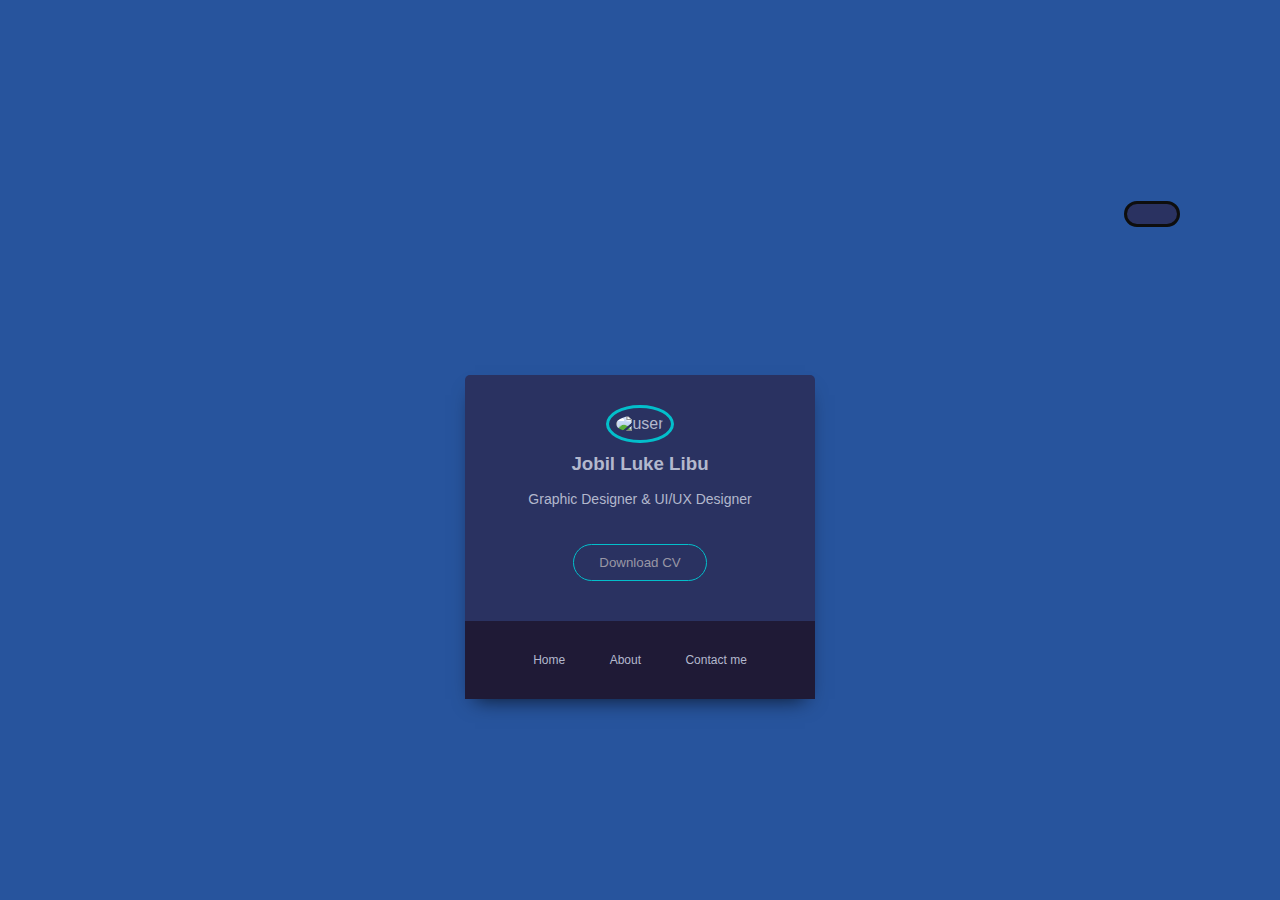
==== profile_card.html @ ff050f33 "Add files via upload" ====
<!DOCTYPE html>
<html lang="en">
<head>
    <meta charset="utf-8">
    <meta name="viewport" content="width=device-width, initial-scale=1">
    <title>Profile Card Website</title>
    <link rel="stylesheet" href="style1.css">
</head>
<body>
    <button id="toggle"></button>
    <div class="card-container">
        <img class="round" src="https://www.pngall.com/wp-content/uploads/12/Avatar-Profile-Vector-PNG-File.png" alt="user" />
        <h3>Jobil Luke Libu</h3>
        <p>Graphic Designer & UI/UX Designer</p>
        <div class="buttons">
            <a href="https://www.google.com/" target="_blank">
                <button>Download CV</button>
            </a>
        </div>
        <div class="skills">
            <ul>
                <li>Home</li>
                <li>About</li>
                <li>Contact me</li>
            </ul>
        </div>
    </div>
    <script>
        function toggleDarkMode() {
            const body = document.body;
            body.classList.toggle('dark-mode');
            const isDarkMode = body.classList.contains('dark-mode');
            localStorage.setItem('dark-mode', isDarkMode);
        }

        const savedDarkMode = localStorage.getItem('dark-mode');
        if (savedDarkMode === 'true') {
            document.body.classList.add('dark-mode');
        }

        const darkModeToggle = document.getElementById('toggle');
        darkModeToggle.addEventListener('click', toggleDarkMode);
    </script>
</body>
</html>
---- style1.css ----
#toggle {
    background-image: url('https://thumbs.dreamstime.com/b/day-night-mode-switch-sun-moon--mode-turn-off-off-switch-light-dark-day-night-mode-switch-sun-168610345.jpg');
    background-size: 170%;
    background-position-x: 50%;
    background-position-y: 25%;
    margin-left: 80%;
    margin-bottom: 10%;
    border-color: rgb(14, 14, 14);
    border-width: 3px;
}

.dark-mode #toggle {
    background-position-y: 78%;
    border-color: aliceblue;
    border-width: 3px;
}

body.dark-mode {
    background-color: #221e1e;
    color: #fff;
}

* {
    box-sizing: border-box;
}

img {
    max-width: 60%;
    height: auto;
}

body {
    background-color: #27549d;
    font-family: Montserrat, sans-serif;
    display: flex;
    align-items: center;
    justify-content: center;
    flex-direction: column;
    min-height: 100vh;
    margin: 0;
}

h3 {
    margin: 10px 0;
}

h6 {
    margin: 5px 0;
    text-transform: uppercase;
}

p {
    font-size: 14px;
    line-height: 21px;
}

.card-container {
    background-color: #2a3261;
    border-radius: 5px;
    box-shadow: 0px 10px 20px -10px rgba(0, 0, 0, 0.75);
    color: #B3B8CD;
    padding-top: 30px;
    position: relative;
    max-width: 350px;
    width: 100%;
    text-align: center;
    margin: 20px;
}

.dark-mode .card-container {
    background-color: #333333;
    color: #ffffff;
}

.card-container .pro {
    color: #282342;
    background-color: #FEBB0B;
    border-radius: 3px;
    font-size: 14px;
    font-weight: bold;
    padding: 3px 7px;
    position: absolute;
    top: 30px;
    left: 30px;
}

.card-container .round {
    border: 3px solid #03BFCB;
    border-radius: 50%;
    padding: 7px;
}

.dark-mode .card-container .round {
    border: 3px solid #ffffff;
}

button {
    background-color: #2a3261;
    border: 1px solid #03BFCB;
    border-radius: 50px;
    color: #9997a5;
    font-family: Montserrat, sans-serif;
    font-weight: 500;
    padding: 10px 25px;
    margin-top: 20px;
}

.dark-mode button {
    background-color: #17151f;
    color: #c4c2ce;
    border: 1px solid #c1cecf;
}

button:hover {
    background-color: #03BFCB;
    color: white;
    box-shadow: 2px 5px 10px rgba(230, 230, 230, .25);
}

.dark-mode button:hover {
    background-color: #e8eeef;
    color: rgb(11, 8, 8);
}

button:active {
    background-color: #03BFCB;
    color: white;
}

.skills {
    background-color: #1F1A36;
    text-align: center;
    padding: 12px;
    margin-top: 40px;
}

.dark-mode .skills {
    background-color: #1b1a21;
}

.skills ul {
    list-style-type: none;
    margin: 0;
    padding: 0;
    text-align: center;
}

.skills ul li {
    display: inline-block;
    text-align: justify;
    font-size: 12px;
    padding: 20px;
}
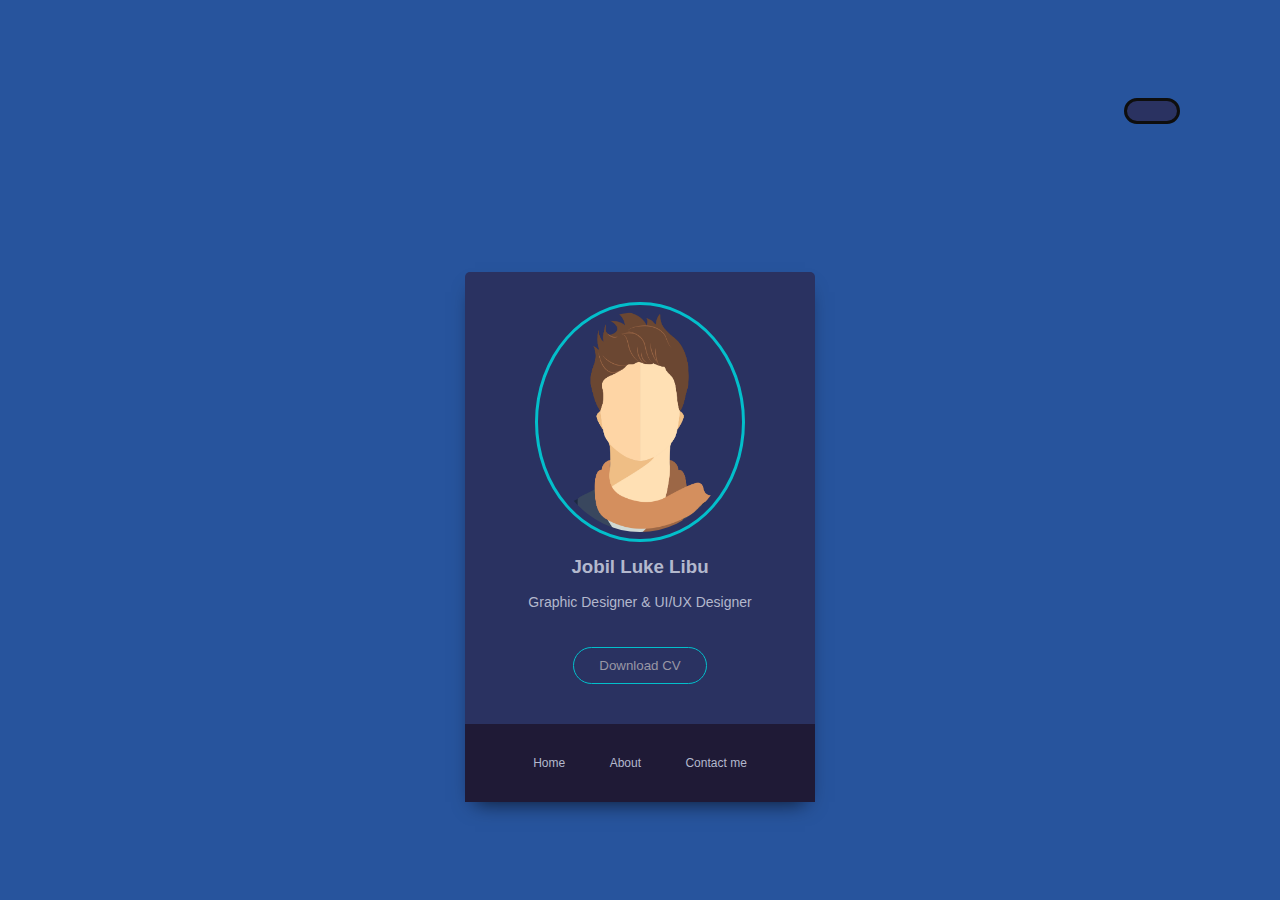
==== commit 0a063256: "Add files via upload" ====
--- a/profile_card.html
+++ b/profile_card.html
@@ -9,7 +9,7 @@
 <body>
     <button id="toggle"></button>
     <div class="card-container">
-        <img class="round" src="https://www.pngall.com/wp-content/uploads/12/Avatar-Profile-Vector-PNG-File.png" alt="user" />
+        <img class="round" src="Avatar.png" alt="user" />
         <h3>Jobil Luke Libu</h3>
         <p>Graphic Designer & UI/UX Designer</p>
         <div class="buttons">
